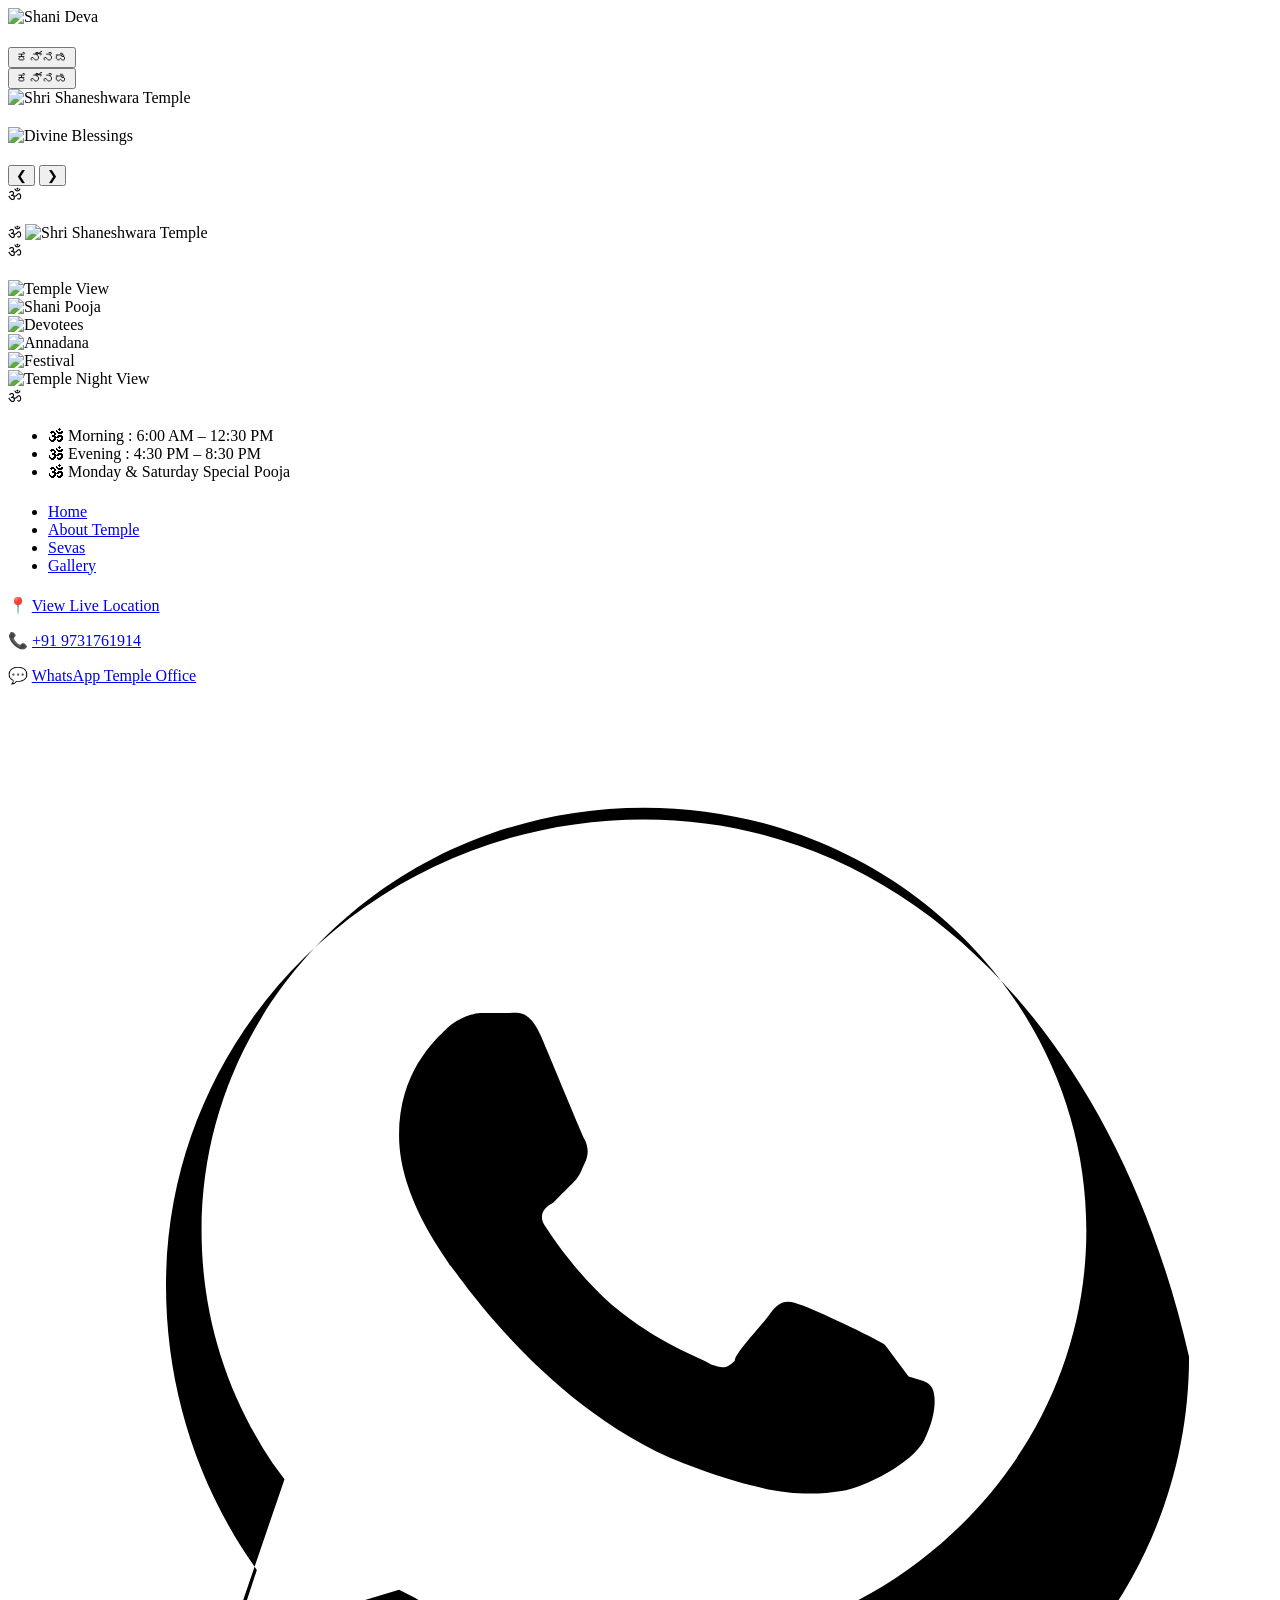
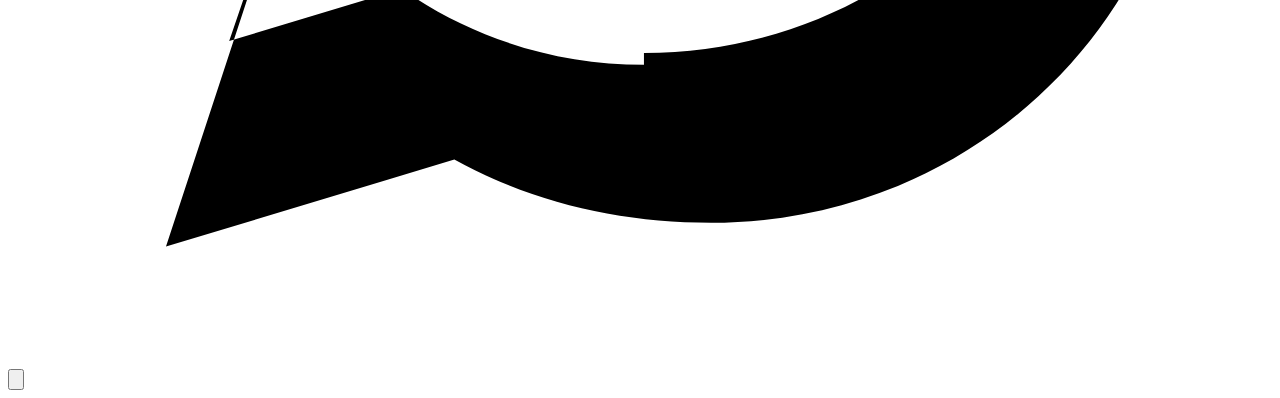
==== index.html @ dda43559 "Initial website upload" ====
<!DOCTYPE html>
<html lang="en">
<head>
  <meta charset="UTF-8" />
  <meta name="viewport" content="width=device-width, initial-scale=1.0" />
  <title>Shantamoorthy Shri Shaneshwara Temple</title>

  <!-- Google Fonts -->
  <link href="https://fonts.googleapis.com/css2?family=Noto+Serif+Kannada:wght@600;700&family=Noto+Sans+Kannada:wght@400;500&display=swap" rel="stylesheet">

  <link rel="stylesheet" href="css/style.css">
</head>
<body>

<!-- NAVBAR -->
<header class="navbar">
  <div class="nav-container">

    <!-- Left: Deity + Temple Name -->
    <div class="brand">
      <img src="images/belli kavacha.jpg" alt="Shani Deva" class="deity-img">

      <div class="brand-text">
        <h1 data-en="Shantamoorthy Shri Shaneshwara Temple"
            data-kn="ಶಾಂತಮೂರ್ತಿ ಶ್ರೀ ಶನೀಶ್ವರ ದೇವಸ್ದಾನ">
        </h1>
        <p data-en="Shri Kshetra Haadikere Bettu, Kota"
           data-kn="ಶ್ರೀ ಕ್ಷೇತ್ರ ಹಾಡಿಕೆರೆ ಬೆಟ್ಟು ಕೋಟ">
        </p>
      </div>
    </div>

    <!-- Desktop Menu -->
    <nav class="nav-links">
      <a href="index.html" data-en="Home" data-kn="ಮುಖಪುಟ"></a>
      <a href="about.html" data-en="About Us" data-kn="ನಮ್ಮ ಬಗ್ಗೆ"></a>
      <a href="seva.html" data-en="Seva" data-kn="ಸೇವೆ"></a>
      <a href="gallery.html" data-en="Gallery" data-kn="ಗ್ಯಾಲರಿ"></a>
      <a href="contact.html" data-en="Contact" data-kn="ಸಂಪರ್ಕ"></a>

      <button id="langToggle" class="lang-btn">ಕನ್ನಡ</button>
    </nav>

    <!-- Hamburger -->
    <div class="hamburger" id="hamburger">
      <span></span>
      <span></span>
      <span></span>
    </div>

  </div>

  <!-- Mobile Menu -->
  <div class="mobile-menu" id="mobileMenu">
    <a href="index.html" data-en="Home" data-kn="ಮುಖಪುಟ"></a>
    <a href="about.html" data-en="About Us" data-kn="ನಮ್ಮ ಬಗ್ಗೆ"></a>
    <a href="seva.html" data-en="Seva" data-kn="ಸೇವೆ"></a>
    <a href="gallery.html" data-en="Gallery" data-kn="ಗ್ಯಾಲರಿ"></a>
    <a href="contact.html" data-en="Contact" data-kn="ಸಂಪರ್ಕ"></a>

    <button id="mobileLangToggle" class="lang-btn full">ಕನ್ನಡ</button>
  </div>
</header>

<section class="hero">
  <div class="slider">

    <!-- Slide 1 -->
    <div class="slide active">
      <img src="images/placeholder.jpg" alt="Shri Shaneshwara Temple" class="hero-img">

      <div class="overlay"></div>

      <div class="hero-center">
        <h1
          data-en="Shantamoorthy Shri Shaneshwara Temple Shri Kshetra Haadikere"
          data-kn="ಶಾಂತಮೂರ್ತಿ ಶ್ರೀ ಶನೀಶ್ವರ ದೇವಾಲಯ ಶ್ರೀ ಕ್ಷೇತ್ರ ಹಾಡಿಕೆರೆ">
        </h1>

        <div class="hero-buttons">
          <a href="seva.html" class="btn primary"
             data-en="Sevas"
             data-kn="ಸೇವೆಗಳು"></a>

          <a href="contact.html" class="btn outline"
             data-en="Contact Us"
             data-kn="ಸಂಪರ್ಕಿಸಿ"></a>
        </div>
      </div>
    </div>

    <!-- Slide 2 -->
    <div class="slide">
      <img src="images/benne alankara.jpg" alt="Divine Blessings" class="hero-img">

      <div class="overlay"></div>

      <div class="hero-center">
        <h1
          data-en="A Compassionate Divine Abode that relieves devotees’ sorrows and illuminates their lives with peace, happiness, and harmony."
          data-kn="ಭಕ್ತರ ದುಃಖ-ದುಗುಡಗಳನ್ನು ಪರಿಹರಿಸಿ, ಅವರ ಜೀವನದಲ್ಲಿ ಸುಖ-ಶಾಂತಿ-ನೆಮ್ಮದಿಯ ಬೆಳಕು ಹರಿಯುವಂತೆ ಮಾಡುವ ಕರುಣಾಮಯಿ ಹಾಡಿಕೆರೆಯ ಶಾಂತಮೂರ್ತಿ ಶ್ರೀ ಶನೇಶ್ವರನ ಸನ್ನಿಧಾನ!">
        </h1>

        <div class="hero-buttons">
          <a href="seva.html" class="btn primary"
             data-en="Sevas"
             data-kn="ಸೇವೆಗಳು"></a>

          <a href="contact.html" class="btn outline"
             data-en="Contact Us"
             data-kn="ಸಂಪರ್ಕಿಸಿ"></a>
        </div>
      </div>
    </div>

    <!-- Controls -->
    <button class="nav prev">❮</button>
    <button class="nav next">❯</button>

    <!-- Dots -->
    <div class="dots">
      <span class="dot active"></span>
      <span class="dot"></span>
    </div>

  </div>
</section>
<!-- Hero to About Transition -->
<div class="section-transition">
  <span class="scroll-text"
    data-en="Scroll to know the sacred history"
    data-kn="ಪವಿತ್ರ ಇತಿಹಾಸವನ್ನು ತಿಳಿಯಲು ಕೆಳಗೆ ಸ್ಕ್ರೋಲ್ ಮಾಡಿ">
  </span>
</div>

<section class="about-section" id="about">

  <!-- OM SYMBOL -->
  <div class="om-symbol">ॐ</div>

  <div class="about-wrapper">

    <!-- TEXT CONTENT -->
    <div class="about-text">

      <h2
        data-en="Shantamoorthy Shri Shaneshwara Temple"
        data-kn="ಶಾಂತಮೂರ್ತಿ ಶ್ರೀ ಶನೀಶ್ವರ ದೇವಾಲಯ">
      </h2>

      <p
        data-en="Located in the sacred land of Haadikere, this divine kshetra is a compassionate abode where devotees find relief from sorrow and blessings of peace, stability, and harmony."
        data-kn="ಉಡುಪಿ ಜಿಲ್ಲೆಯ ಬ್ರಹ್ಮಾವರ ತಾಲ್ಲೂಕಿನ ಕೋಟ ಹಾಡಿಕೆರೆಯ ಪವಿತ್ರ ಭೂಮಿಯಲ್ಲಿ ನೆಲೆಸಿರುವ ಭಕ್ತೋದ್ಧಾರಕ ಶಾಂತಮೂರ್ತಿ ಶ್ರೀ ಶನೇಶ್ವರ ಹಾಗೂ ಮಂಗಳಪ್ರದಾಯಿನಿ ಶ್ರೀ ಕನ್ನಿಕಾ ಪರಮೇಶ್ವರಿ ದೇವರ ಸನ್ನಿಧಾನವು ನಂಬಿ ಬರುವ ಭಕ್ತರ ಮನೋಭಿಲಾಷೆಗಳನ್ನು ಈಡೇರಿಸುತ್ತಾ ಬಂದಿದೆ.">
      </p>

      <p
        data-en="In 1995, guided by divine vision, this temple was established through devotion and faith. Today, thousands of devotees seek refuge here for relief from Shani dosha, life challenges, and spiritual obstacles."
        data-kn="1995ರಲ್ಲಿ ದಿವ್ಯ ಸೂಚನೆಯಂತೆ ದಿ. ಕೆ. ರಾಮಸ್ವಾಮಿ ಅವರಿಂದ ಭಕ್ತರ ಸಹಕಾರದೊಂದಿಗೆ ಶ್ರೀ ಶನೇಶ್ವರನ ಸಣ್ಣ ಗುಡಿ ಪ್ರತಿಷ್ಠಾಪಿಸಲಾಯಿತು. ಶನಿ ದೋಷ, ಉದ್ಯೋಗ ಸಮಸ್ಯೆ, ಕುಟುಂಬದ ಅಶಾಂತಿ ಹಾಗೂ ಜೀವನದ ಸಂಕಷ್ಟಗಳಿಂದ ಮುಕ್ತಿ ಪಡೆಯಲು ಇಂದು ಸಾವಿರಾರು ಭಕ್ತರು ಈ ಕ್ಷೇತ್ರಕ್ಕೆ ಆಗಮಿಸುತ್ತಿದ್ದಾರೆ.">
      </p>

      <p
        data-en="Weekly annadana on Mondays and Saturdays and annual Shani Shanti poojas reflect the living tradition of service and devotion."
        data-kn="ಸೋಮವಾರ ಮತ್ತು ಶನಿವಾರ ನಡೆಯುವ ಅನ್ನದಾನ ಸೇವೆ ಹಾಗೂ ವರ್ಷಕ್ಕೆ ಮೂರು ಬಾರಿ ನಡೆಯುವ ಸಾಮೂಹಿಕ ಶನಿ ಶಾಂತಿ ಪೂಜೆಗಳು ಈ ಕ್ಷೇತ್ರದ ಸೇವಾ ಪರಂಪರೆಯನ್ನು ಪ್ರತಿಬಿಂಬಿಸುತ್ತವೆ.">
      </p>

      <a href="about.html" class="about-btn"
        data-en="Read Full History"
        data-kn="ಸಂಪೂರ್ಣ ಇತಿಹಾಸ ಓದಿ">
      </a>

    </div>

    <!-- IMAGE (SECONDARY) -->
    
    <div class="about-image sacred-image">
  <span class="om-watermark">ॐ</span>
  <img src="images/belli kavacha2.jpg" alt="Shri Shaneshwara Temple">
</div>

  </div>

</section>

<section class="gallery-section" id="gallery">

  <!-- Background OM -->
  <div class="gallery-om">ॐ</div>

  <div class="gallery-container">

    <!-- Section Header -->
    <div class="gallery-header">
      <span
        class="gallery-subtitle"
        data-en="Sacred Moments"
        data-kn="ಪವಿತ್ರ ಕ್ಷಣಗಳು">
      </span>

      <h2
        data-en="Temple Gallery"
        data-kn="ದೇವಸ್ಥಾನ ಚಿತ್ರಶಾಲೆ">
      </h2>

      <p
        data-en="A glimpse of divine rituals, devotees, and sacred celebrations."
        data-kn="ದೈವಿಕ ಪೂಜೆಗಳು, ಭಕ್ತರು ಹಾಗೂ ಉತ್ಸವಗಳ ಪವಿತ್ರ ನೋಟಗಳು.">
      </p>
    </div>

    <!-- Gallery Grid -->
    <div class="gallery-grid">

      <div class="gallery-item">
        <img src="images/belli kavacha2.jpg" alt="Temple View">
      </div>

      <div class="gallery-item">
        <img src="images/kannika parameshwari.jpg" alt="Shani Pooja">
      </div>

      <div class="gallery-item">
        <img src="images/Shani kate.jpg" alt="Devotees">
      </div>

      <div class="gallery-item">
        <img src="images/oil abhisheka 2.jpg" alt="Annadana">
      </div>

      <div class="gallery-item">
        <img src="images/hall.jpg" alt="Festival">
      </div>

      <div class="gallery-item">
        <img src="images/shani dev2.jpg" alt="Temple Night View">
      </div>

    </div>

    <!-- CTA -->
    <div class="gallery-cta">
      <a href="gallery.html"
         data-en="View Full Gallery"
         data-kn="ಸಂಪೂರ್ಣ ಚಿತ್ರಶಾಲೆ ನೋಡಿ">
      </a>
    </div>

  </div>
</section>

<footer class="temple-footer">

  <!-- OM BACKGROUND -->
  <div class="footer-om">ॐ</div>

  <div class="footer-container">

    <!-- TEMPLE INFO -->
    <div class="footer-col">
      <h3
        data-en="Shantamoorthy Shri Shaneshwara Temple"
        data-kn="ಶಾಂತಮೂರ್ತಿ ಶ್ರೀ ಶನೀಶ್ವರ ದೇವಾಲಯ">
      </h3>

      <p
        data-en="A sacred kshetra where devotion, peace and faith unite."
        data-kn="ಭಕ್ತಿ, ಶಾಂತಿ ಹಾಗೂ ನಂಬಿಕೆಯ ಸಂಗಮವಾದ ಪವಿತ್ರ ಕ್ಷೇತ್ರ.">
      </p>
    </div>

    <!-- DARSHANA TIMINGS -->
    <div class="footer-col">
      <h4 data-en="Darshana Timings" data-kn="ದರ್ಶನ ಸಮಯ"></h4>
      <ul class="timings">
        <li>🕉 Morning : 6:00 AM – 12:30 PM</li>
        <li>🕉 Evening : 4:30 PM – 8:30 PM</li>
        <li>🕉 Monday & Saturday Special Pooja</li>
      </ul>
    </div>

    <!-- QUICK LINKS -->
    <div class="footer-col">
      <h4 data-en="Quick Links" data-kn="ತ್ವರಿತ ಸಂಪರ್ಕ"></h4>
      <ul class="quick-links">
        <li><a href="index.html">Home</a></li>
        <li><a href="about.html">About Temple</a></li>
        <li><a href="seva.html">Sevas</a></li>
        <li><a href="gallery.html">Gallery</a></li>
      </ul>
    </div>

    <!-- CONTACT & LOCATION -->
    <div class="footer-col">
      <h4 data-en="Contact & Location" data-kn="ಸಂಪರ್ಕ ಮತ್ತು ಸ್ಥಳ"></h4>

      <p>
        📍 
        <a href="GPG4+3XX, NH 66, Kota, Karnataka 576221"
           target="_blank">
          View Live Location
        </a>
      </p>

      <p>
        📞 
        <a href="tel:+919731761914">+91 9731761914</a>
      </p>

      <p>
        💬 
        <a href="https://wa.me/9731761914" target="_blank">
          WhatsApp Temple Office
        </a>
      </p>
    </div>

  </div>

  <!-- FOOTER BOTTOM -->
  <div class="footer-bottom">
    <p
      data-en="© Shantamoorthy Shri Shaneshwara Temple. All Rights Reserved."
      data-kn="© ಶಾಂತಮೂರ್ತಿ ಶ್ರೀ ಶನೀಶ್ವರ ದೇವಾಲಯ. ಎಲ್ಲಾ ಹಕ್ಕುಗಳು ಕಾಯ್ದಿರಿಸಲಾಗಿದೆ.">
    </p>
  </div>

</footer>
<a href="https://wa.me/9731761914" target="_blank" class="whatsapp-float" aria-label="WhatsApp">
  <svg viewBox="0 0 32 32">
    <path d="M16.1 3C9.4 3 4 8.3 4 14.8c0 2.6.8 5.1 2.3 7.2L4 29l7.3-2.2c2 1.1 4.2 1.6 6.5 1.6 6.7 0 12.1-5.3 12.1-11.8C28 8.3 22.7 3 16.1 3zm0 21.4c-2.1 0-4.1-.6-5.8-1.7l-.4-.2-4.3 1.3 1.4-4.1-.3-.4c-1.2-1.8-1.8-3.8-1.8-5.9 0-5.9 5-10.7 11.2-10.7s11.2 4.8 11.2 10.7-5 10.7-11.2 10.7zm6.1-8.1c-.3-.2-1.8-.9-2.1-1-.3-.1-.5-.2-.8.2-.2.3-.9 1-.9 1.2-.2.2-.3.2-.6.1-.3-.2-1.3-.5-2.5-1.5-.9-.8-1.5-1.7-1.7-2-.2-.3 0-.5.2-.6.2-.2.3-.3.5-.5.2-.2.2-.3.3-.5.1-.2.1-.4 0-.6-.1-.2-.8-1.9-1.1-2.6-.3-.7-.6-.6-.8-.6h-.7c-.2 0-.6.1-.9.4-.3.3-1.2 1.1-1.2 2.7s1.2 3.1 1.3 3.3c.2.2 2.4 3.6 5.9 5 .8.3 1.4.5 1.9.6.8.2 1.5.2 2.1.1.6-.1 1.8-.7 2.1-1.3.3-.6.3-1.1.2-1.3-.1-.2-.3-.2-.6-.3z"/>
  </svg>
</a>

<!-- BACK TO TOP -->
<button id="backToTop" aria-label="Back to top">
  <svg viewBox="0 0 24 24">
    <path d="M12 5l-7 7h4v7h6v-7h4z"/>
  </svg>
</button>

<script src="js/main.js"></script>
</body>
</html>
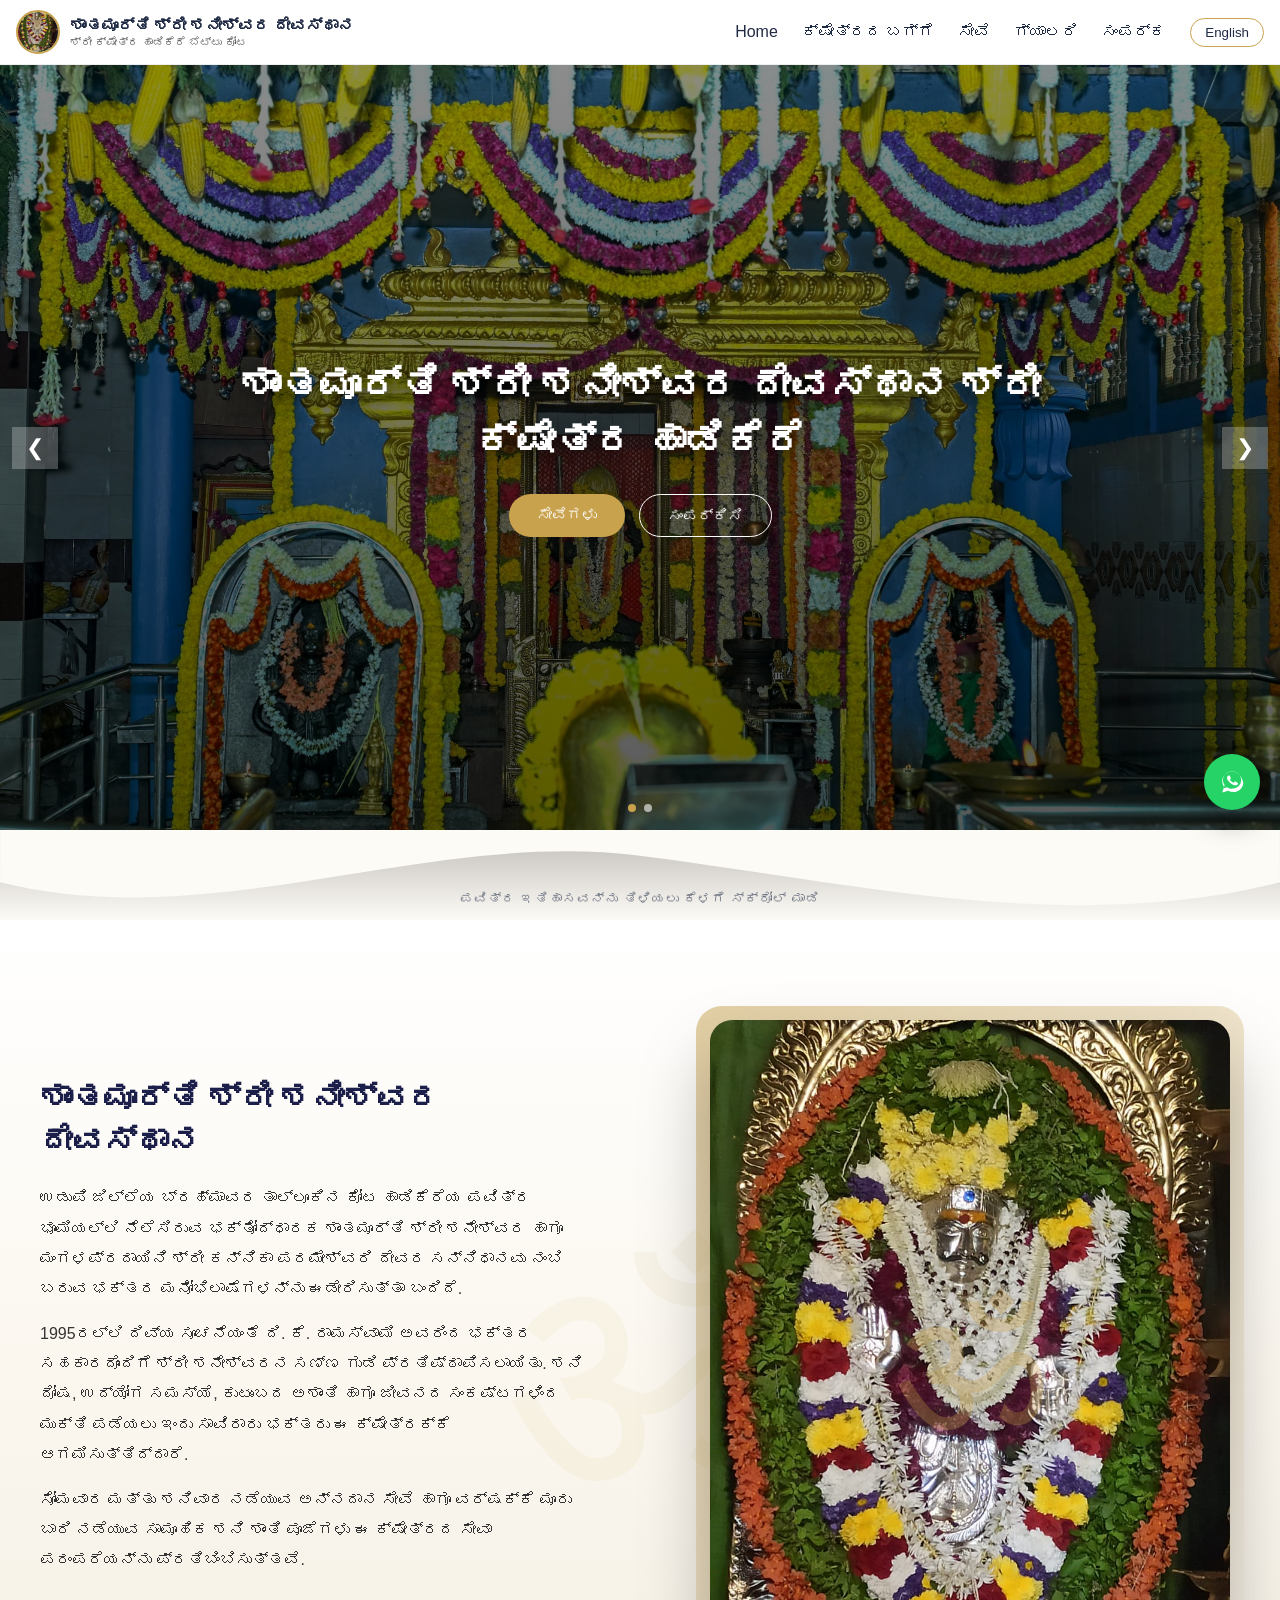
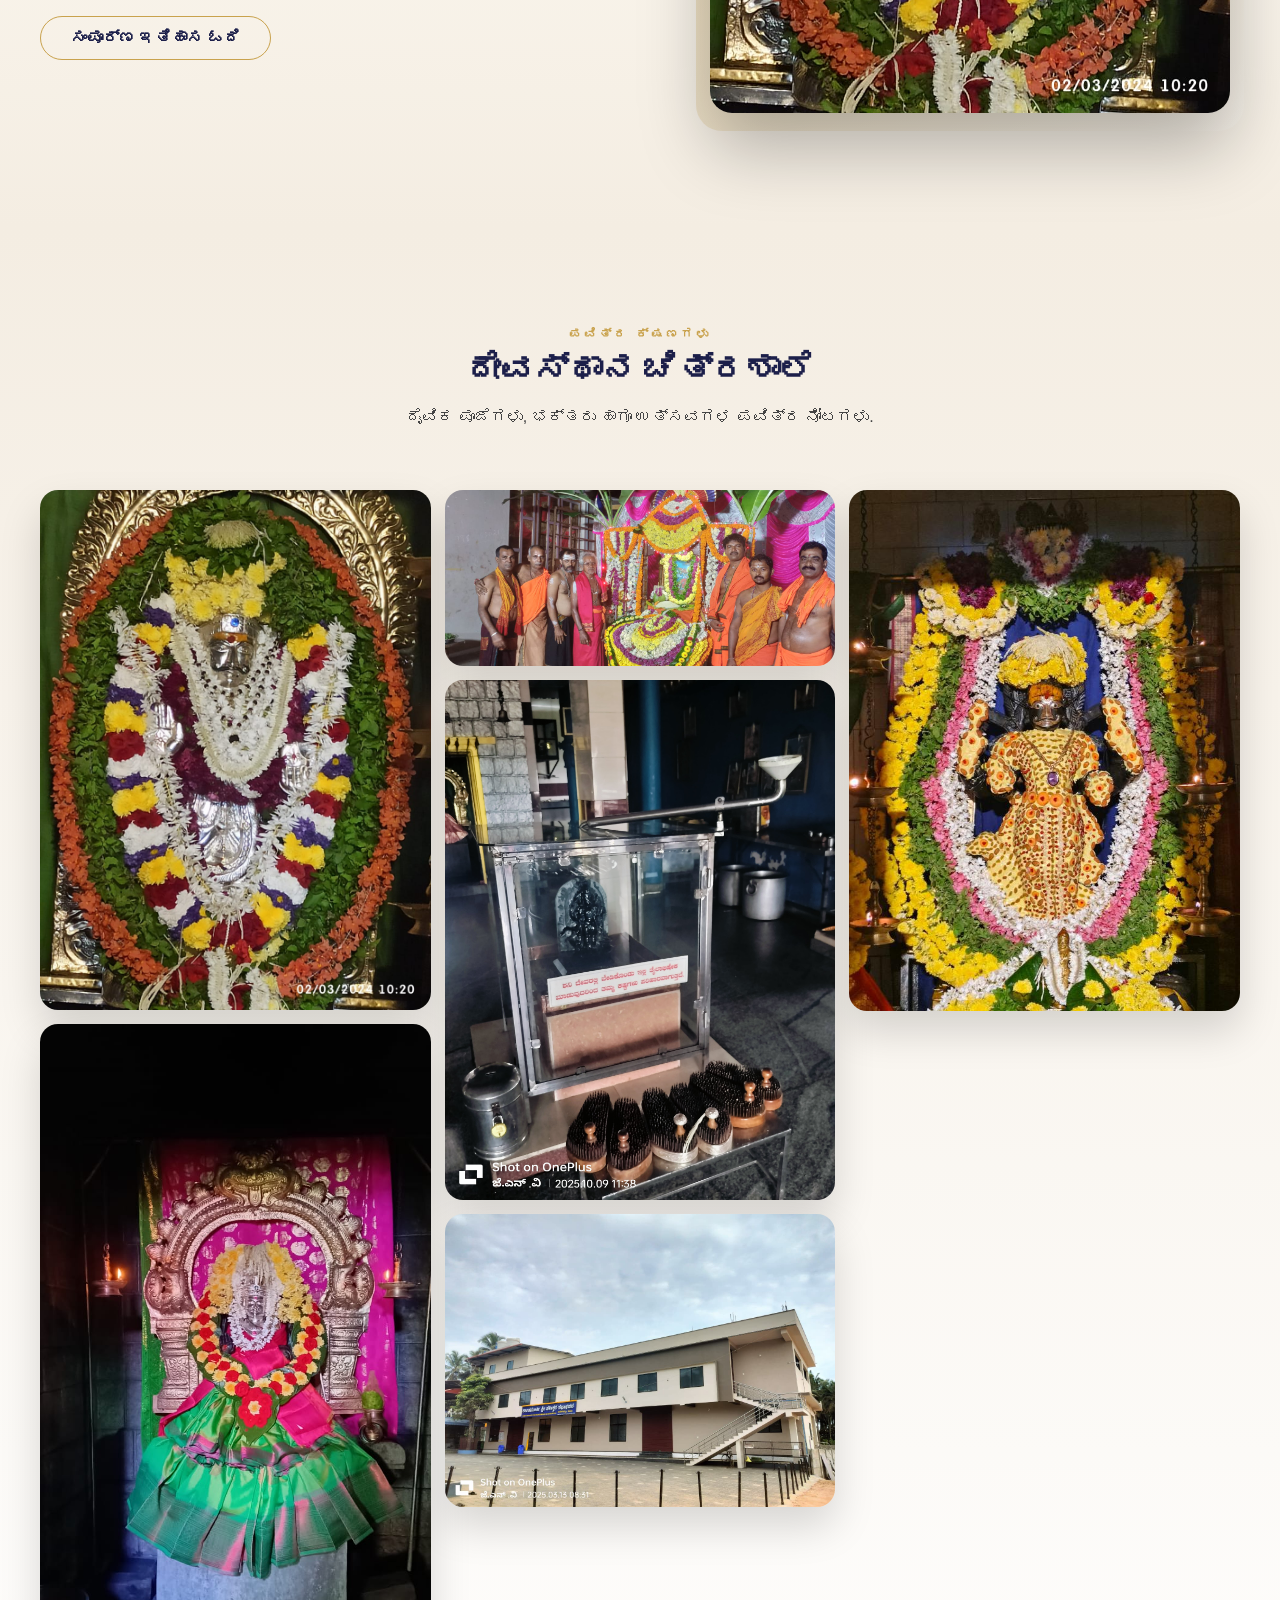
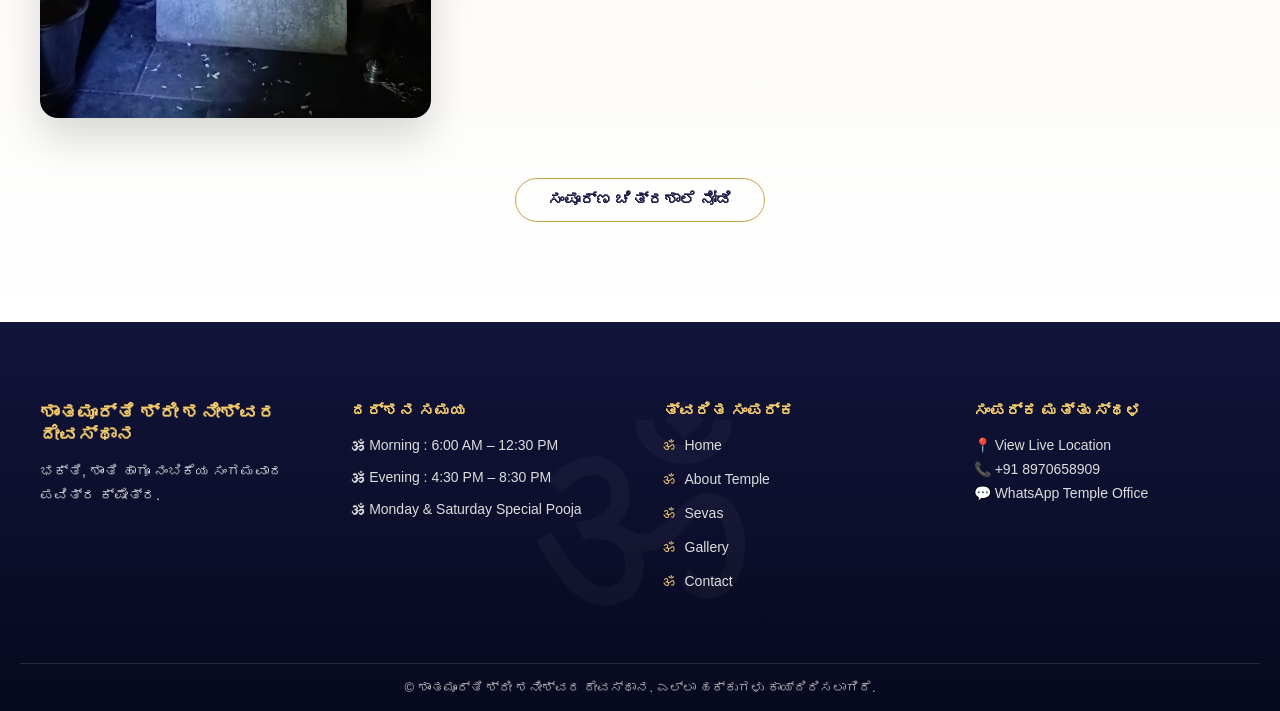
==== commit 14ad38f2: "Update index.html" ====
--- a/index.html
+++ b/index.html
@@ -22,7 +22,7 @@
 
       <div class="brand-text">
         <h1 data-en="Shantamoorthy Shri Shaneshwara Temple"
-            data-kn="ಶಾಂತಮೂರ್ತಿ ಶ್ರೀ ಶನೀಶ್ವರ ದೇವಸ್ದಾನ">
+            data-kn="ಶಾಂತಮೂರ್ತಿ ಶ್ರೀ ಶನೀಶ್ವರ ದೇವಸ್ಥಾನ">
         </h1>
         <p data-en="Shri Kshetra Haadikere Bettu, Kota"
            data-kn="ಶ್ರೀ ಕ್ಷೇತ್ರ ಹಾಡಿಕೆರೆ ಬೆಟ್ಟು ಕೋಟ">
@@ -32,8 +32,8 @@
 
     <!-- Desktop Menu -->
     <nav class="nav-links">
-      <a href="index.html" data-en="Home" data-kn="ಮುಖಪುಟ"></a>
-      <a href="about.html" data-en="About Us" data-kn="ನಮ್ಮ ಬಗ್ಗೆ"></a>
+      <a href="index.html" data-en="Home" data-kn="Home"></a>
+      <a href="about.html" data-en="About Us" data-kn="ಕ್ಷೇತ್ರದ ಬಗ್ಗೆ"></a>
       <a href="seva.html" data-en="Seva" data-kn="ಸೇವೆ"></a>
       <a href="gallery.html" data-en="Gallery" data-kn="ಗ್ಯಾಲರಿ"></a>
       <a href="contact.html" data-en="Contact" data-kn="ಸಂಪರ್ಕ"></a>
@@ -52,8 +52,8 @@
 
   <!-- Mobile Menu -->
   <div class="mobile-menu" id="mobileMenu">
-    <a href="index.html" data-en="Home" data-kn="ಮುಖಪುಟ"></a>
-    <a href="about.html" data-en="About Us" data-kn="ನಮ್ಮ ಬಗ್ಗೆ"></a>
+    <a href="index.html" data-en="Home" data-kn="Home"></a>
+    <a href="about.html" data-en="About Us" data-kn="ಕ್ಷೇತ್ರದ ಬಗ್ಗೆ"></a>
     <a href="seva.html" data-en="Seva" data-kn="ಸೇವೆ"></a>
     <a href="gallery.html" data-en="Gallery" data-kn="ಗ್ಯಾಲರಿ"></a>
     <a href="contact.html" data-en="Contact" data-kn="ಸಂಪರ್ಕ"></a>
@@ -74,7 +74,7 @@
       <div class="hero-center">
         <h1
           data-en="Shantamoorthy Shri Shaneshwara Temple Shri Kshetra Haadikere"
-          data-kn="ಶಾಂತಮೂರ್ತಿ ಶ್ರೀ ಶನೀಶ್ವರ ದೇವಾಲಯ ಶ್ರೀ ಕ್ಷೇತ್ರ ಹಾಡಿಕೆರೆ">
+          data-kn="ಶಾಂತಮೂರ್ತಿ ಶ್ರೀ ಶನೀಶ್ವರ ದೇವಸ್ಥಾನ ಶ್ರೀ ಕ್ಷೇತ್ರ ಹಾಡಿಕೆರೆ">
         </h1>
 
         <div class="hero-buttons">
@@ -145,7 +145,7 @@
 
       <h2
         data-en="Shantamoorthy Shri Shaneshwara Temple"
-        data-kn="ಶಾಂತಮೂರ್ತಿ ಶ್ರೀ ಶನೀಶ್ವರ ದೇವಾಲಯ">
+        data-kn="ಶಾಂತಮೂರ್ತಿ ಶ್ರೀ ಶನೀಶ್ವರ ದೇವಸ್ಥಾನ">
       </h2>
 
       <p
@@ -258,7 +258,7 @@
     <div class="footer-col">
       <h3
         data-en="Shantamoorthy Shri Shaneshwara Temple"
-        data-kn="ಶಾಂತಮೂರ್ತಿ ಶ್ರೀ ಶನೀಶ್ವರ ದೇವಾಲಯ">
+        data-kn="ಶಾಂತಮೂರ್ತಿ ಶ್ರೀ ಶನೀಶ್ವರ ದೇವಸ್ಥಾನ">
       </h3>
 
       <p
@@ -285,6 +285,7 @@
         <li><a href="about.html">About Temple</a></li>
         <li><a href="seva.html">Sevas</a></li>
         <li><a href="gallery.html">Gallery</a></li>
+        <li><a href="contact.html">Contact</a></li>
       </ul>
     </div>
 
@@ -294,7 +295,7 @@
 
       <p>
         📍 
-        <a href="GPG4+3XX, NH 66, Kota, Karnataka 576221"
+        <a href="https://maps.app.goo.gl/epPWhxtQX3HK2UUN6"
            target="_blank">
           View Live Location
         </a>
@@ -302,12 +303,12 @@
 
       <p>
         📞 
-        <a href="tel:+919731761914">+91 9731761914</a>
+        <a href="tel:+918970658909">+91 8970658909</a>
       </p>
 
       <p>
         💬 
-        <a href="https://wa.me/9731761914" target="_blank">
+        <a href="https://wa.me/8970658909" target="_blank">
           WhatsApp Temple Office
         </a>
       </p>
@@ -319,12 +320,12 @@
   <div class="footer-bottom">
     <p
       data-en="© Shantamoorthy Shri Shaneshwara Temple. All Rights Reserved."
-      data-kn="© ಶಾಂತಮೂರ್ತಿ ಶ್ರೀ ಶನೀಶ್ವರ ದೇವಾಲಯ. ಎಲ್ಲಾ ಹಕ್ಕುಗಳು ಕಾಯ್ದಿರಿಸಲಾಗಿದೆ.">
+      data-kn="© ಶಾಂತಮೂರ್ತಿ ಶ್ರೀ ಶನೀಶ್ವರ ದೇವಸ್ಥಾನ. ಎಲ್ಲಾ ಹಕ್ಕುಗಳು ಕಾಯ್ದಿರಿಸಲಾಗಿದೆ.">
     </p>
   </div>
 
 </footer>
-<a href="https://wa.me/9731761914" target="_blank" class="whatsapp-float" aria-label="WhatsApp">
+<a href="https://wa.me/8970658909" target="_blank" class="whatsapp-float" aria-label="WhatsApp">
   <svg viewBox="0 0 32 32">
     <path d="M16.1 3C9.4 3 4 8.3 4 14.8c0 2.6.8 5.1 2.3 7.2L4 29l7.3-2.2c2 1.1 4.2 1.6 6.5 1.6 6.7 0 12.1-5.3 12.1-11.8C28 8.3 22.7 3 16.1 3zm0 21.4c-2.1 0-4.1-.6-5.8-1.7l-.4-.2-4.3 1.3 1.4-4.1-.3-.4c-1.2-1.8-1.8-3.8-1.8-5.9 0-5.9 5-10.7 11.2-10.7s11.2 4.8 11.2 10.7-5 10.7-11.2 10.7zm6.1-8.1c-.3-.2-1.8-.9-2.1-1-.3-.1-.5-.2-.8.2-.2.3-.9 1-.9 1.2-.2.2-.3.2-.6.1-.3-.2-1.3-.5-2.5-1.5-.9-.8-1.5-1.7-1.7-2-.2-.3 0-.5.2-.6.2-.2.3-.3.5-.5.2-.2.2-.3.3-.5.1-.2.1-.4 0-.6-.1-.2-.8-1.9-1.1-2.6-.3-.7-.6-.6-.8-.6h-.7c-.2 0-.6.1-.9.4-.3.3-1.2 1.1-1.2 2.7s1.2 3.1 1.3 3.3c.2.2 2.4 3.6 5.9 5 .8.3 1.4.5 1.9.6.8.2 1.5.2 2.1.1.6-.1 1.8-.7 2.1-1.3.3-.6.3-1.1.2-1.3-.1-.2-.3-.2-.6-.3z"/>
   </svg>
@@ -337,6 +338,7 @@
   </svg>
 </button>
 
+
 <script src="js/main.js"></script>
 </body>
 </html>
--- a/css/style.css
+++ b/css/style.css
@@ -0,0 +1,799 @@
+:root {
+  --primary: #1f2a44;     /* deep indigo */
+  --gold: #c9a24d;
+  --bg: #fffaf3;
+  --text: #1f1f1f;
+}
+
+* {
+  margin: 0;
+  padding: 0;
+  box-sizing: border-box;
+}
+
+body {
+  font-family: "Noto Sans Kannada", sans-serif;
+  background: var(--bg);
+  color: var(--text);
+}
+
+/* NAVBAR */
+.navbar {
+  position: sticky;
+  top: 0;
+  z-index: 1000;
+  background: #ffffff;
+  border-bottom: 1px solid #eee;
+}
+
+.nav-container {
+  display: flex;
+  align-items: center;
+  justify-content: space-between;
+  padding: 10px 16px;
+}
+
+/* BRAND */
+.brand {
+  display: flex;
+  align-items: center;
+  gap: 10px;
+}
+
+.deity-img {
+  width: 44px;
+  height: 44px;
+  border-radius: 50%;
+  border: 2px solid var(--gold);
+  object-fit: cover;
+}
+
+.brand-text h1 {
+  font-family: "Noto Serif Kannada", serif;
+  font-size: 14px;
+  color: var(--primary);
+  line-height: 1.2;
+}
+
+.brand-text p {
+  font-size: 11px;
+  color: #555;
+}
+
+/* DESKTOP NAV */
+.nav-links {
+  display: none;
+  align-items: center;
+  gap: 24px;
+}
+
+.nav-links a {
+  text-decoration: none;
+  color: var(--primary);
+  font-weight: 500;
+}
+
+.nav-links a:hover {
+  color: var(--gold);
+}
+
+/* LANGUAGE BUTTON */
+.lang-btn {
+  border: 1px solid var(--gold);
+  background: transparent;
+  color: var(--primary);
+  padding: 6px 14px;
+  border-radius: 20px;
+  cursor: pointer;
+  font-weight: 500;
+}
+
+.lang-btn:hover {
+  background: var(--gold);
+  color: #fff;
+}
+
+.lang-btn.full {
+  width: 100%;
+}
+
+/* HAMBURGER */
+.hamburger {
+  display: flex;
+  flex-direction: column;
+  gap: 4px;
+  cursor: pointer;
+}
+
+.hamburger span {
+  width: 22px;
+  height: 2px;
+  background: var(--primary);
+}
+
+/* MOBILE MENU */
+.mobile-menu {
+  display: none;
+  flex-direction: column;
+  background: #fff;
+  padding: 16px;
+  border-top: 1px solid #eee;
+}
+
+.mobile-menu a {
+  padding: 10px 0;
+  text-decoration: none;
+  color: var(--primary);
+  font-weight: 500;
+  border-bottom: 1px solid #f1f1f1;
+}
+
+.mobile-menu.show {
+  display: flex;
+}
+
+/* DESKTOP VIEW */
+@media (min-width: 768px) {
+  .hamburger {
+    display: none;
+  }
+
+  .nav-links {
+    display: flex;
+  }
+
+  .mobile-menu {
+    display: none !important;
+  }
+
+  .brand-text h1 {
+    font-size: 16px;
+  }
+}
+.hero {
+  width: 100%;
+  height: 85vh;
+  min-height: 520px;
+  position: relative;
+  overflow: hidden;
+}
+
+.slider,
+.slide {
+  width: 100%;
+  height: 100%;
+}
+
+.slide {
+  position: absolute;
+  inset: 0;
+  opacity: 0;
+  transition: opacity 1s ease;
+}
+
+.slide.active {
+  opacity: 1;
+  z-index: 1;
+}
+
+/* IMAGE */
+.hero-img {
+  width: 100%;
+  height: 100%;
+  object-fit: cover;
+}
+
+/* OVERLAY */
+.overlay {
+  position: absolute;
+  inset: 0;
+  background:
+    linear-gradient(
+      to bottom,
+      rgba(0, 0, 0, 0.45),
+      rgba(0, 0, 0, 0.65)
+    );
+}
+
+/* CENTER CONTENT */
+.hero-center {
+  position: absolute;
+  inset: 0;
+  display: flex;
+  flex-direction: column;
+  align-items: center;
+  justify-content: center;
+  text-align: center;
+  padding: 20px;
+  color: #fff;
+}
+
+.hero-center h1 {
+  font-family: "Noto Serif Kannada", serif;
+  font-size: 26px;
+  line-height: 1.4;
+  max-width: 900px;
+  margin-bottom: 24px;
+  text-shadow: 0 6px 18px rgba(0,0,0,0.6);
+}
+
+/* BUTTONS */
+.hero-buttons {
+  display: flex;
+  gap: 14px;
+  flex-wrap: wrap;
+  justify-content: center;
+}
+
+.btn {
+  padding: 12px 28px;
+  border-radius: 30px;
+  font-size: 14px;
+  text-decoration: none;
+  transition: all 0.3s ease;
+  font-weight: 500;
+}
+
+.btn.primary {
+  background: #c9a24d;
+  color: #fff;
+}
+
+.btn.primary:hover {
+  background: #b38d3c;
+}
+
+.btn.outline {
+  border: 1.5px solid #fff;
+  color: #fff;
+}
+
+.btn.outline:hover {
+  background: rgba(255,255,255,0.15);
+}
+
+/* SLIDER CONTROLS */
+.nav {
+  position: absolute;
+  top: 50%;
+  transform: translateY(-50%);
+  background: rgba(255,255,255,0.25);
+  border: none;
+  color: #fff;
+  font-size: 22px;
+  padding: 8px 14px;
+  cursor: pointer;
+  z-index: 5;
+}
+
+.prev { left: 12px; }
+.next { right: 12px; }
+
+/* DOTS */
+.dots {
+  position: absolute;
+  bottom: 18px;
+  left: 50%;
+  transform: translateX(-50%);
+  display: flex;
+  gap: 8px;
+  z-index: 5;
+}
+
+.dot {
+  width: 8px;
+  height: 8px;
+  background: rgba(255,255,255,0.6);
+  border-radius: 50%;
+  cursor: pointer;
+}
+
+.dot.active {
+  background: #c9a24d;
+}
+
+/* DESKTOP */
+@media (min-width: 768px) {
+  .hero-center h1 {
+    font-size: 40px;
+  }
+
+  .btn {
+    font-size: 15px;
+  }
+}
+.about-section {
+  position: relative;
+  padding: 90px 16px;
+  background: #fdfbf6;
+  overflow: hidden;
+}
+
+/* BIG OM SYMBOL – CLEAR & RESPECTFUL */
+/* ===============================
+   HERO → ABOUT TRANSITION
+================================ */
+.section-transition {
+  height: 90px;
+  background: linear-gradient(
+    to bottom,
+    rgba(0,0,0,0.15),
+    #ffffff
+  );
+  position: relative;
+}
+
+.transition-om {
+  position: absolute;
+  left: 50%;
+  bottom: -30px;
+  transform: translateX(-50%);
+  font-size: 60px;
+  color: rgba(201,162,77,0.35);
+}
+
+/* ===============================
+   ABOUT SECTION – BASE
+================================ */
+.about-section {
+  position: relative;
+  padding: 100px 20px 110px;
+  background: linear-gradient(
+    to bottom,
+    #ffffff,
+    #fbf7ef,
+    #f4ede2
+  );
+  overflow: hidden;
+}
+
+/* BIG BACKGROUND OM */
+.om-symbol {
+  position: absolute;
+  inset: 0;
+  display: flex;
+  justify-content: center;
+  align-items: center;
+  font-size: 320px;
+  font-family: serif;
+  color: rgba(201,162,77,0.07);
+  z-index: 0;
+  pointer-events: none;
+}
+
+/* WRAPPER */
+.about-wrapper {
+  max-width: 1200px;
+  margin: auto;
+  display: flex;
+  flex-direction: column;
+  gap: 70px;
+  position: relative;
+  z-index: 2;
+}
+
+@media (min-width: 900px) {
+  .about-wrapper {
+    flex-direction: row;
+    align-items: center;
+    gap: 100px;
+  }
+}
+
+/* ===============================
+   TEXT SIDE
+================================ */
+.about-text {
+  max-width: 560px;
+  opacity: 0;
+  transform: translateY(60px);
+  transition: all 1s ease;
+}
+
+.about-text.active {
+  opacity: 1;
+  transform: translateY(0);
+}
+
+.about-text h2 {
+  font-family: "Noto Serif Kannada", serif;
+  font-size: 32px;
+  line-height: 1.35;
+  color: #1c1f4a;
+  margin-bottom: 20px;
+}
+
+.about-text p {
+  font-family: "Noto Sans Kannada", sans-serif;
+  font-size: 16px;
+  line-height: 1.9;
+  color: #333;
+  margin-bottom: 14px;
+}
+
+/* BUTTON */
+.about-btn {
+  display: inline-block;
+  margin-top: 26px;
+  padding: 12px 30px;
+  border-radius: 28px;
+  border: 1px solid #c9a24d;
+  color: #1c1f4a;
+  font-weight: 600;
+  text-decoration: none;
+  transition: all 0.35s ease;
+}
+
+.about-btn:hover {
+  background: #c9a24d;
+  color: #fff;
+  box-shadow: 0 12px 28px rgba(201,162,77,0.4);
+}
+
+/* ===============================
+   IMAGE SIDE – SACRED TREATMENT
+================================ */
+.about-image {
+  position: relative;
+  max-width: 520px;
+  margin: auto;
+  opacity: 0;
+  transform: translateX(80px) scale(0.95);
+  transition: all 1.2s ease;
+}
+
+.about-image.active {
+  opacity: 1;
+  transform: translateX(0) scale(1);
+}
+
+/* GOLD FRAME */
+.about-image::before {
+  content: "";
+  position: absolute;
+  inset: -14px;
+  border-radius: 26px;
+  background: linear-gradient(
+    135deg,
+    rgba(201,162,77,0.5),
+    rgba(255,255,255,0.2)
+  );
+  z-index: -1;
+}
+
+.about-image img {
+  width: 100%;
+  border-radius: 22px;
+  box-shadow: 0 35px 70px rgba(0,0,0,0.28);
+}
+
+/* OM WATERMARK */
+.om-watermark {
+  position: absolute;
+  inset: 0;
+  display: flex;
+  justify-content: center;
+  align-items: center;
+  font-size: 180px;
+  color: rgba(201,162,77,0.32);
+  opacity: 0;
+  transition: opacity 1.3s ease 0.5s;
+  pointer-events: none;
+}
+
+.about-image.active .om-watermark {
+  opacity: 1;
+}
+.section-transition {
+  position: relative;
+  height: 90px;
+  background: linear-gradient(
+    to bottom,
+    rgba(0,0,0,0.25),
+    #fdfbf6
+  );
+  display: flex;
+  justify-content: center;
+  align-items: flex-end;
+}
+
+.section-transition::before {
+  content: "";
+  position: absolute;
+  top: -1px;
+  width: 100%;
+  height: 100%;
+  background: url("data:image/svg+xml;utf8,<svg viewBox='0 0 1440 120' xmlns='http://www.w3.org/2000/svg'><path fill='%23fdfbf6' d='M0,60 C240,120 480,0 720,30 960,60 1200,120 1440,60 L1440,0 L0,0 Z'/></svg>")
+    no-repeat center top;
+  background-size: cover;
+}
+
+.scroll-text {
+  font-size: 13px;
+  letter-spacing: 1px;
+  color: #6b7280;
+  margin-bottom: 14px;
+}
+/* ===============================
+   GALLERY SECTION
+================================ */
+.gallery-section {
+  position: relative;
+  padding: 100px 20px;
+  background: linear-gradient(
+    to bottom,
+    #f4ede2,
+    #ffffff
+  );
+  overflow: hidden;
+}
+
+/* Background OM */
+.gallery-om {
+  position: absolute;
+  top: 50%;
+  left: 50%;
+  font-size: 300px;
+  transform: translate(-50%, -50%);
+  color: rgba(201,162,77,0.06);
+  pointer-events: none;
+}
+
+/* Container */
+.gallery-container {
+  max-width: 1200px;
+  margin: auto;
+  position: relative;
+  z-index: 2;
+}
+
+/* Header */
+.gallery-header {
+  text-align: center;
+  max-width: 650px;
+  margin: auto;
+  margin-bottom: 60px;
+}
+
+.gallery-subtitle {
+  display: block;
+  font-size: 12px;
+  letter-spacing: 3px;
+  color: #c9a24d;
+  font-weight: 600;
+  margin-bottom: 10px;
+}
+
+.gallery-header h2 {
+  font-family: "Noto Serif Kannada", serif;
+  font-size: 34px;
+  color: #1c1f4a;
+  margin-bottom: 14px;
+}
+
+.gallery-header p {
+  font-size: 16px;
+  line-height: 1.7;
+  color: #444;
+}
+
+/* ===============================
+   GRID
+================================ */
+.gallery-grid {
+  column-count: 2;
+  column-gap: 14px;
+}
+
+@media (min-width: 768px) {
+  .gallery-grid {
+    column-count: 3;
+  }
+}
+
+.gallery-item {
+  break-inside: avoid;
+  margin-bottom: 14px;
+  overflow: hidden;
+  border-radius: 18px;
+  box-shadow: 0 20px 40px rgba(0,0,0,0.15);
+}
+
+.gallery-item img {
+  width: 100%;
+  display: block;
+  transition: transform 0.6s ease;
+}
+
+.gallery-item:hover img {
+  transform: scale(1.08);
+}
+
+/* ===============================
+   CTA
+================================ */
+.gallery-cta {
+  text-align: center;
+  margin-top: 60px;
+}
+
+.gallery-cta a {
+  display: inline-block;
+  padding: 12px 32px;
+  border-radius: 30px;
+  border: 1px solid #c9a24d;
+  color: #1c1f4a;
+  font-weight: 600;
+  text-decoration: none;
+  transition: all 0.35s ease;
+}
+
+.gallery-cta a:hover {
+  background: #c9a24d;
+  color: #fff;
+  box-shadow: 0 12px 28px rgba(201,162,77,0.35);
+}
+
+.gallery-container {
+  opacity: 0;
+  transform: translateY(60px);
+  transition: all 1s ease;
+}
+
+.gallery-container.active {
+  opacity: 1;
+  transform: translateY(0);
+}
+.temple-footer {
+  position: relative;
+  background: linear-gradient(to bottom, #12143a, #07091f);
+  color: #e6e6e6;
+  padding: 80px 20px 0;
+  overflow: hidden;
+}
+
+.footer-om {
+  position: absolute;
+  inset: 0;
+  display: flex;
+  justify-content: center;
+  align-items: center;
+  font-size: 260px;
+  color: rgba(255,255,255,0.03);
+  pointer-events: none;
+}
+
+.footer-container {
+  max-width: 1200px;
+  margin: auto;
+  display: grid;
+  gap: 45px;
+  position: relative;
+  z-index: 2;
+}
+
+@media (min-width: 768px) {
+  .footer-container {
+    grid-template-columns: repeat(4, 1fr);
+  }
+}
+
+.footer-col h3,
+.footer-col h4 {
+  font-family: "Noto Serif Kannada", serif;
+  color: #f2c96b;
+  margin-bottom: 14px;
+}
+
+.footer-col p,
+.footer-col a,
+.footer-col li {
+  font-size: 14px;
+  line-height: 1.7;
+  color: #ddd;
+}
+
+.footer-col a {
+  text-decoration: none;
+}
+
+.footer-col a:hover {
+  color: #f2c96b;
+}
+
+/* Darshana Timings */
+.timings {
+  list-style: none;
+  padding: 0;
+}
+
+.timings li {
+  margin-bottom: 8px;
+}
+
+/* Quick Links with OM bullets */
+.quick-links {
+  list-style: none;
+  padding: 0;
+}
+
+.quick-links li {
+  position: relative;
+  padding-left: 22px;
+  margin-bottom: 10px;
+}
+
+.quick-links li::before {
+  content: "ॐ";
+  position: absolute;
+  left: 0;
+  color: #f2c96b;
+  font-size: 14px;
+}
+
+/* Footer bottom */
+.footer-bottom {
+  margin-top: 60px;
+  padding: 16px;
+  text-align: center;
+  border-top: 1px solid rgba(255,255,255,0.12);
+  font-size: 13px;
+  color: #bbb;
+}
+/* ===============================
+   WHATSAPP FLOAT (REAL ICON)
+================================ */
+.whatsapp-float {
+  position: fixed;
+  bottom: 90px;
+  right: 20px;
+  width: 56px;
+  height: 56px;
+  background: #25d366;
+  border-radius: 50%;
+  display: flex;
+  align-items: center;
+  justify-content: center;
+  box-shadow: 0 12px 28px rgba(0,0,0,0.35);
+  z-index: 999;
+  animation: pulse 2.5s infinite;
+}
+
+.whatsapp-float svg {
+  width: 26px;
+  height: 26px;
+  fill: #fff;
+}
+
+@keyframes pulse {
+  0% { box-shadow: 0 0 0 0 rgba(37,211,102,0.5); }
+  70% { box-shadow: 0 0 0 18px rgba(37,211,102,0); }
+  100% { box-shadow: 0 0 0 0 rgba(37,211,102,0); }
+}
+
+/* ===============================
+   BACK TO TOP (REAL ICON)
+================================ */
+#backToTop {
+  position: fixed;
+  bottom: 20px;
+  right: 20px;
+  width: 48px;
+  height: 48px;
+  border-radius: 50%;
+  background: #c9a24d;
+  border: none;
+  display: none;
+  align-items: center;
+  justify-content: center;
+  box-shadow: 0 10px 25px rgba(0,0,0,0.35);
+  cursor: pointer;
+  z-index: 998;
+}
+
+#backToTop svg {
+  width: 20px;
+  height: 20px;
+  fill: #1c1f4a;
+}
+
